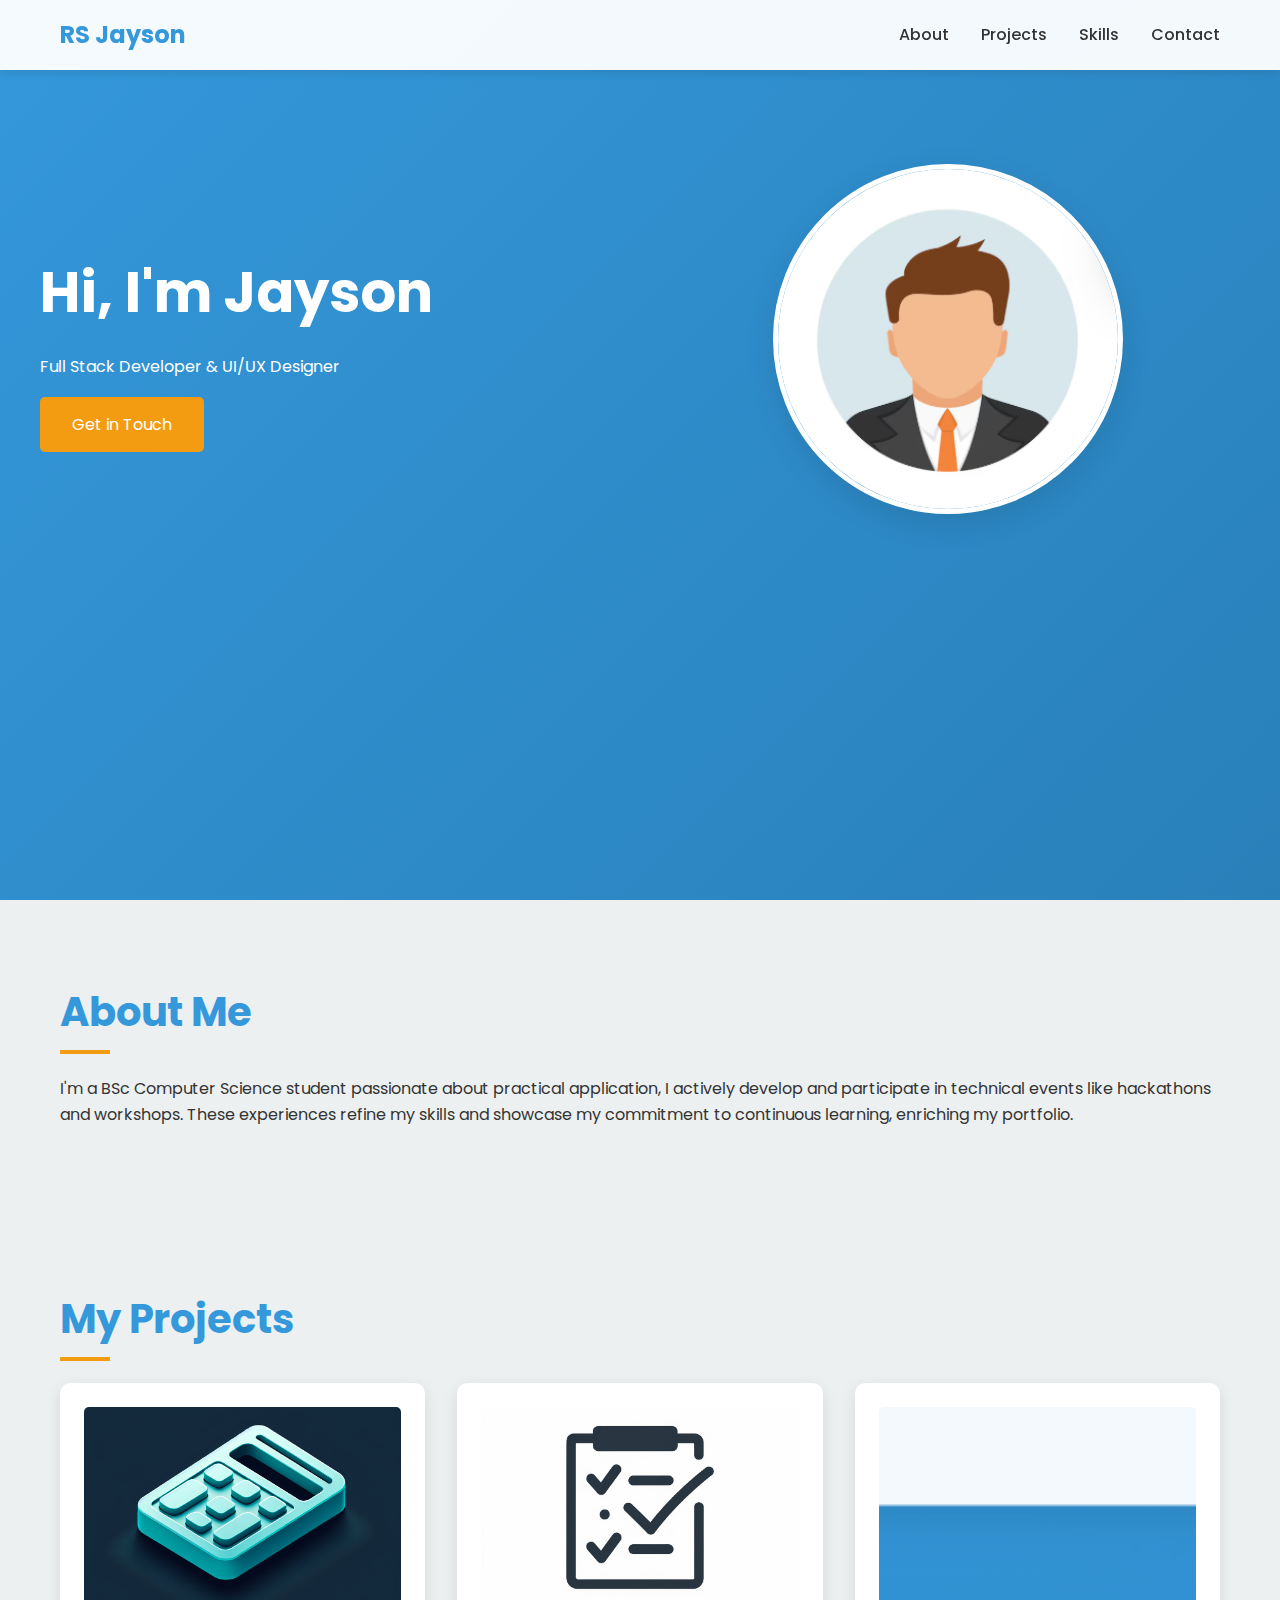
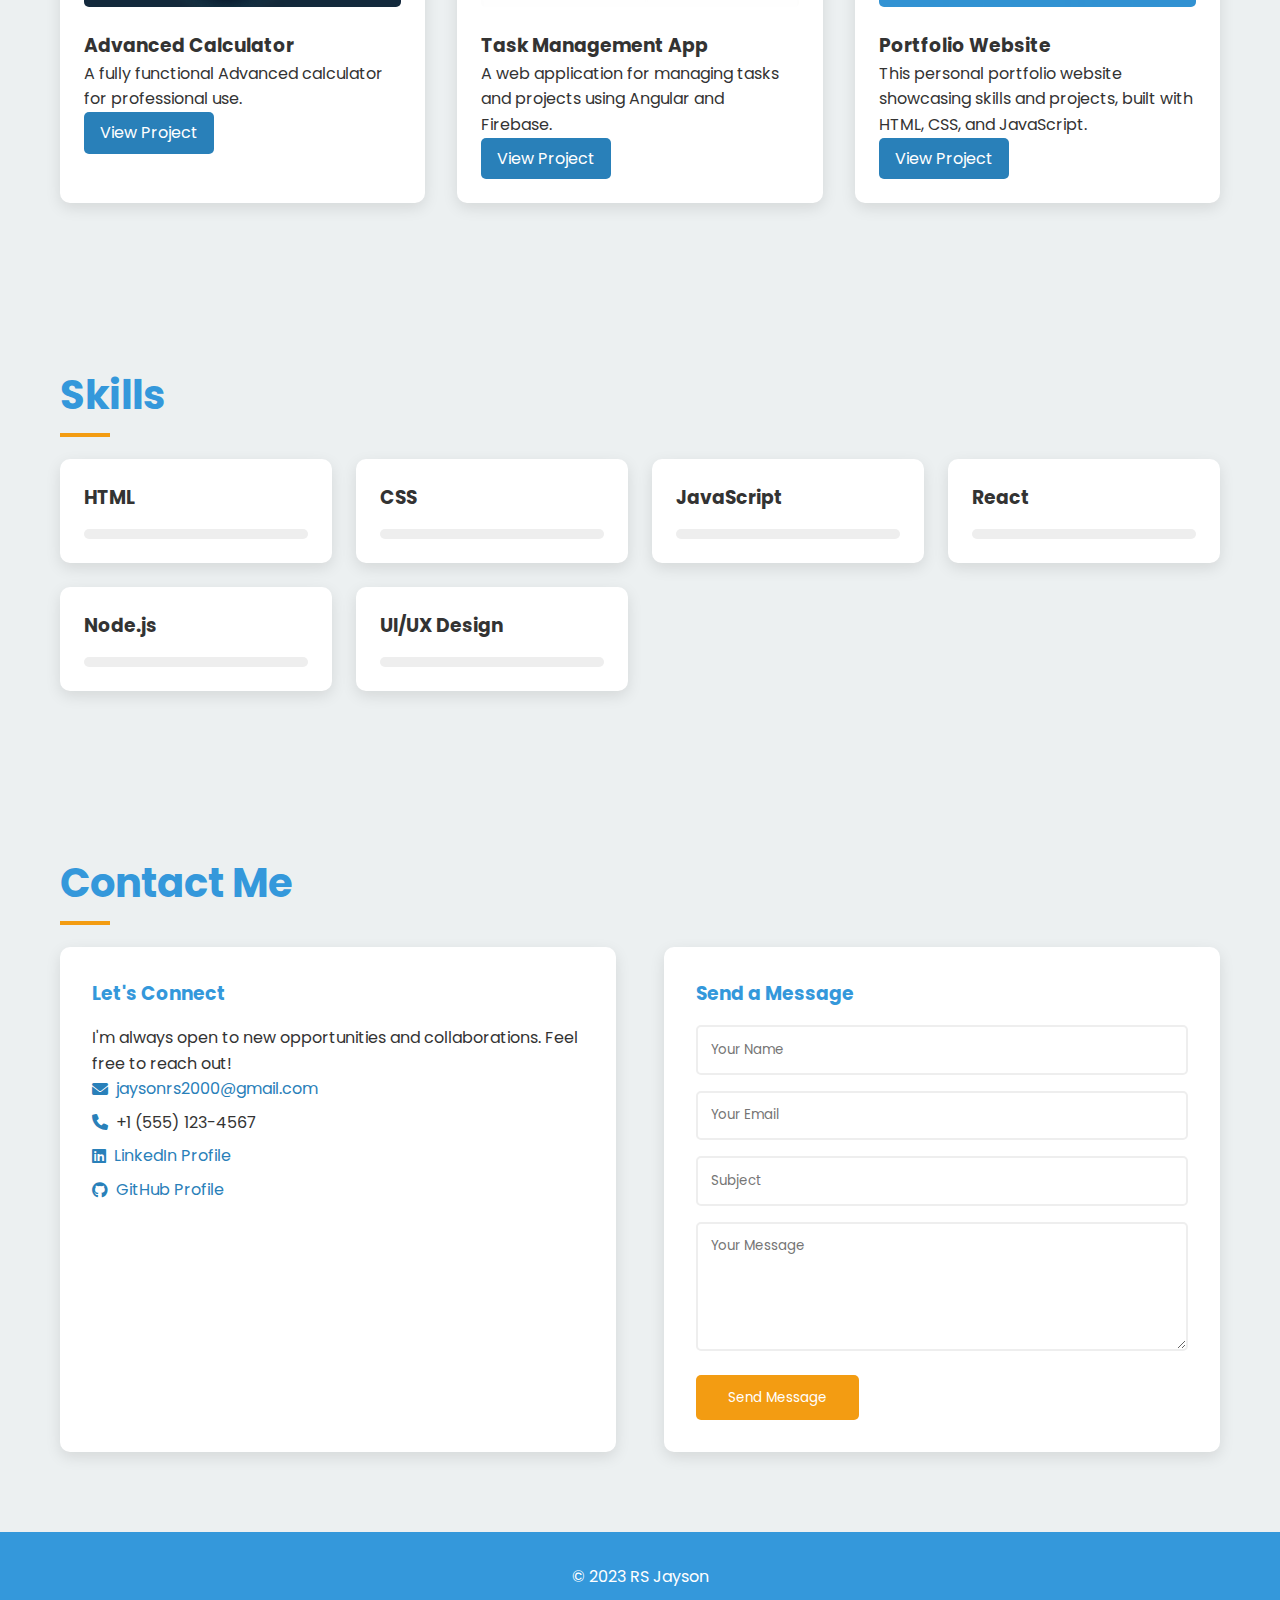
==== index.html @ 8cc0d0b0 "Add files via upload" ====
<!DOCTYPE html>
<html lang="en">
<head>
    <meta charset="UTF-8">
    <meta name="viewport" content="width=device-width, initial-scale=1.0">
    <title>RS Jayson - Portfolio</title>
    <link href="https://fonts.googleapis.com/css2?family=Poppins:wght@300;400;600;700&display=swap" rel="stylesheet">
    <link rel="stylesheet" href="https://cdnjs.cloudflare.com/ajax/libs/font-awesome/6.0.0/css/all.min.css">
    <link rel="stylesheet" href="style.css">
    <link rel="icon" href="imgs/portfolio.png" type="image/x-icon">
</head>
<body>
    <header>
        <div class="container" style="display: flex; justify-content: space-between; align-items: center;">
            <div class="logo">
                <a href="#">RS Jayson</a>
            </div>
            <nav>
                <ul>
                    <li><a href="#about">About</a></li>
                    <li><a href="#projects">Projects</a></li>
                    <li><a href="#skills">Skills</a></li>
                    <li><a href="#contact">Contact</a></li>
                </ul>
            </nav>
        </div>
    </header>

    <section id="hero">
        <div class="container hero-content">
            <div class="hero-text">
                <h1>Hi, I'm Jayson</h1>
                <p>Full Stack Developer & UI/UX Designer</p>
                <div style="margin-top: 2rem;">
                    <a href="#contact" class="cta-button">Get in Touch</a>
                </div>
            </div>
            <div class="hero-image">
                <img src="imgs/profile.png" alt="Your Photo">
            </div>
        </div>
    </section>

    <section id="about">
        <div class="container full-screen-section section-heading-left">
            <h2>About Me</h2>
            <p>I'm a BSc Computer Science student passionate about practical application, I actively develop and participate in technical events like hackathons and workshops. These experiences refine my skills and showcase my commitment to continuous learning, enriching my portfolio.</p>
        </div>
    </section>

    <section id="projects">
        <div class="container project-section section-heading-left">
            <h2>My Projects</h2>
            <div class="project-grid">
                <div class="project">
                    <img src="imgs/calculator.png" alt="Project 1">
                    <h3>Advanced Calculator</h3>
                    <p>A fully functional Advanced calculator for professional use.</p>
                    <a href="projects/calculator/index.html" target="_blank">View Project</a>
                </div>
                <div class="project">
                    <img src="imgs/task_management.jpg" alt="Project 2">
                    <h3>Task Management App</h3>
                    <p>A web application for managing tasks and projects using Angular and Firebase.</p>
                    <a href="projects/task_manager/index.html" target="_blank">View Project</a>
                </div>
                <div class="project">
                    <img src="imgs/portfolio.png" alt="Project 3">
                    <h3>Portfolio Website</h3>
                    <p>This personal portfolio website showcasing skills and projects, built with HTML, CSS, and JavaScript.</p>
                    <a href="index.html" target="_blank">View Project</a>
                </div>
            </div>
        </div>
    </section>

    <section id="skills">
        <div class="container full-screen-section section-heading-left">
            <h2>Skills</h2>
            <div class="skills-list">
                <div class="skill-item">
                    <h3>HTML</h3>
                    <div class="skill-bar">
                        <div class="skill-progress" data-progress="95%"></div>
                    </div>
                </div>
                <div class="skill-item">
                    <h3>CSS</h3>
                    <div class="skill-bar">
                        <div class="skill-progress" data-progress="90%"></div>
                    </div>
                </div>
                <div class="skill-item">
                    <h3>JavaScript</h3>
                    <div class="skill-bar">
                        <div class="skill-progress" data-progress="85%"></div>
                    </div>
                </div>
                <div class="skill-item">
                    <h3>React</h3>
                    <div class="skill-bar">
                        <div class="skill-progress" data-progress="80%"></div>
                    </div>
                </div>
                <div class="skill-item">
                    <h3>Node.js</h3>
                    <div class="skill-bar">
                        <div class="skill-progress" data-progress="75%"></div>
                    </div>
                </div>
                <div class="skill-item">
                    <h3>UI/UX Design</h3>
                    <div class="skill-bar">
                        <div class="skill-progress" data-progress="70%"></div>
                    </div>
                </div>
            </div>
        </div>
    </section>

    <section id="contact">
      <div class="container contact-section section-heading-left">
        <h2>Contact Me</h2>
        <div class="contact-content">
            <div class="contact-info">
                <h3>Let's Connect</h3>
                <p>I'm always open to new opportunities and collaborations. Feel free to reach out!</p>
                <ul>
                    <li><i class="fas fa-envelope"></i> <a href="mailto:jaysonrs2000@gmail.com">jaysonrs2000@gmail.com</a></li>
                    <li><i class="fas fa-phone"></i> +1 (555) 123-4567</li>
                    <li><i class="fab fa-linkedin"></i> <a href="https://www.linkedin.com/in/jayson-rs-a911672a8" target="_blank">LinkedIn Profile</a></li>
                    <li><i class="fab fa-github"></i> <a href="https://github.com/Jayson-RS" target="_blank">GitHub Profile</a></li>
                </ul>
            </div>

            <div class="contact-form">
                <h3>Send a Message</h3>
                <form action="#" method="post">
                    <input type="text" name="name" placeholder="Your Name" required>
                    <input type="email" name="email" placeholder="Your Email" required>
                    <input type="text" name="subject" placeholder="Subject">
                    <textarea name="message" placeholder="Your Message" rows="5" required></textarea>
                    <button type="submit">Send Message</button>
                </form>
            </div>
        </div>
      </div>
    </section>

    <footer>
        <div class="container">
            <p>© 2023 RS Jayson</p>
        </div>
    </footer>

    <script src="script.js"></script>
</body>
</html>
---- style.css ----
:root {
    --primary-color: #3498db; /* A classic blue */
    --secondary-color: #2980b9; /* A darker shade of blue */
    --accent-color: #f39c12; /* A warm orange-yellow */
    --text-color: #333;
    --bg-color: #ecf0f1; /* A light gray background */
    --card-bg: #FFFFFF; /* Background for cards */
    --shadow-color: rgba(0, 0, 0, 0.1); /* Shadow color */
}

* {
    margin: 0;
    padding: 0;
    box-sizing: border-box;
    font-family: 'Poppins', sans-serif;
}

html {
    scroll-behavior: smooth;
}

body {
    background-color: var(--bg-color);
    color: var(--text-color);
    line-height: 1.6;
}

.container {
    max-width: 1200px;
    margin: 0 auto;
    padding: 0 20px;
}

/* Header Styles */
header {
    background: rgba(255, 255, 255, 0.95);
    position: fixed;
    width: 100%;
    padding: 1rem 0;
    box-shadow: 0 2px 10px var(--shadow-color);
    z-index: 1000;
}

.logo a {
    font-size: 1.5rem;
    font-weight: 700;
    color: var(--primary-color);
    text-decoration: none;
}

nav ul {
    display: flex;
    gap: 2rem;
    list-style: none;
}

nav a {
    text-decoration: none;
    color: var(--text-color);
    font-weight: 500;
    transition: color 0.3s;
}

nav a:hover {
    color: var(--secondary-color);
}

/* Hero Section */
#hero {
    padding-top: 100px;
    min-height: 100vh;
    background: linear-gradient(135deg, var(--primary-color) 0%, var(--secondary-color) 100%);
    color: white;
}

.hero-content {
    display: flex;
    align-items: center;
    justify-content: space-between;
    padding: 4rem 0;
}

.hero-text {
    flex: 1;
    padding-right: 2rem;
}

.hero-text h1 {
    font-size: 3.5rem;
    margin-bottom: 1rem;
}

.hero-image {
    flex: 1;
    text-align: center;
}

.hero-image img {
    width: 350px;
    height: 350px;
    border-radius: 50%;
    border: 5px solid white;
    box-shadow: 0 10px 30px var(--shadow-color);
}

/* Sections Common Styles */
section {
    padding: 5rem 0;
}

.section-heading-left h2 {
    font-size: 2.5rem;
    color: var(--primary-color);
    margin-bottom: 2rem;
    position: relative;
}

.section-heading-left h2::after {
    content: '';
    position: absolute;
    bottom: -10px;
    left: 0;
    width: 50px;
    height: 4px;
    background: var(--accent-color);
}

/* Projects Section */
.project-grid {
    display: grid;
    grid-template-columns: repeat(auto-fit, minmax(300px, 1fr));
    gap: 2rem;
    margin-top: 2rem;
}

.project {
    background: var(--card-bg);
    border-radius: 10px;
    padding: 1.5rem;
    box-shadow: 0 5px 15px var(--shadow-color);
    transition: transform 0.3s;
}

.project:hover {
    transform: translateY(-10px);
}

.project img {
    width: 100%;
    height: 200px;
    object-fit: cover;
    border-radius: 5px;
    margin-bottom: 1rem;
}

.project a {
    display: inline-block;
    background: var(--secondary-color);
    color: white;
    padding: 0.5rem 1rem;
    border-radius: 5px;
    text-decoration: none;
    transition: background-color 0.3s;
}

.project a:hover {
    background-color: var(--primary-color);
}

/* Skills Section */
.skills-list {
    display: grid;
    grid-template-columns: repeat(auto-fit, minmax(250px, 1fr));
    gap: 1.5rem;
}

.skill-item {
    background: var(--card-bg);
    padding: 1.5rem;
    border-radius: 10px;
    box-shadow: 0 5px 15px var(--shadow-color);
}

.skill-bar {
    height: 10px;
    background: #eee;
    border-radius: 5px;
    margin-top: 1rem;
    overflow: hidden;
}

.skill-progress {
    height: 100%;
    background: var(--secondary-color);
    width: 0;
    transition: width 1s ease-in-out;
}

/* Contact Section */
.contact-content {
    display: grid;
    grid-template-columns: 1fr 1fr;
    gap: 3rem;
    margin-top: 2rem;
}

.contact-info {
    background: var(--card-bg);
    padding: 2rem;
    border-radius: 10px;
    box-shadow: 0 5px 15px var(--shadow-color);
}

.contact-info h3 {
    margin-bottom: 1rem;
    color: var(--primary-color);
}

.contact-info a {
    color: var(--secondary-color);
    text-decoration: none;
    transition: color 0.3s;
}

.contact-info a:hover {
    color: var(--primary-color);
}

.contact-info ul {
    list-style: none;
    padding: 0;
}

.contact-info ul li {
    margin-bottom: 0.5rem;
    display: flex;
    align-items: center;
    gap: 0.5rem;
}

.contact-info i {
    color: var(--secondary-color);
}

.contact-form {
    background: var(--card-bg);
    padding: 2rem;
    border-radius: 10px;
    box-shadow: 0 5px 15px var(--shadow-color);
}

.contact-form h3 {
    margin-bottom: 1rem;
    color: var(--primary-color);
}

.contact-form input,
.contact-form textarea {
    width: 100%;
    padding: 0.8rem;
    margin-bottom: 1rem;
    border: 2px solid #eee;
    border-radius: 5px;
    transition: border-color 0.3s;
}

.contact-form input:focus,
.contact-form textarea:focus {
    outline: none;
    border-color: var(--secondary-color);
}

button {
    background: var(--accent-color);
    color: white;
    padding: 0.8rem 2rem;
    border: none;
    border-radius: 5px;
    cursor: pointer;
    transition: background 0.3s;
}

button:hover {
    background: #e67e22; /* A slightly darker orange */
}

/* Media Queries */
@media (max-width: 768px) {
    .hero-content {
        flex-direction: column;
        text-align: center;
    }

    .contact-content {
        grid-template-columns: 1fr;
    }

    .hero-text h1 {
        font-size: 2.5rem;
    }
}

footer {
    background: var(--primary-color);
    color: white;
    padding: 2rem 0;
    text-align: center;
}

.cta-button {
    background: var(--accent-color);
    color: white;
    padding: 1rem 2rem;
    border-radius: 5px;
    text-decoration: none;
}
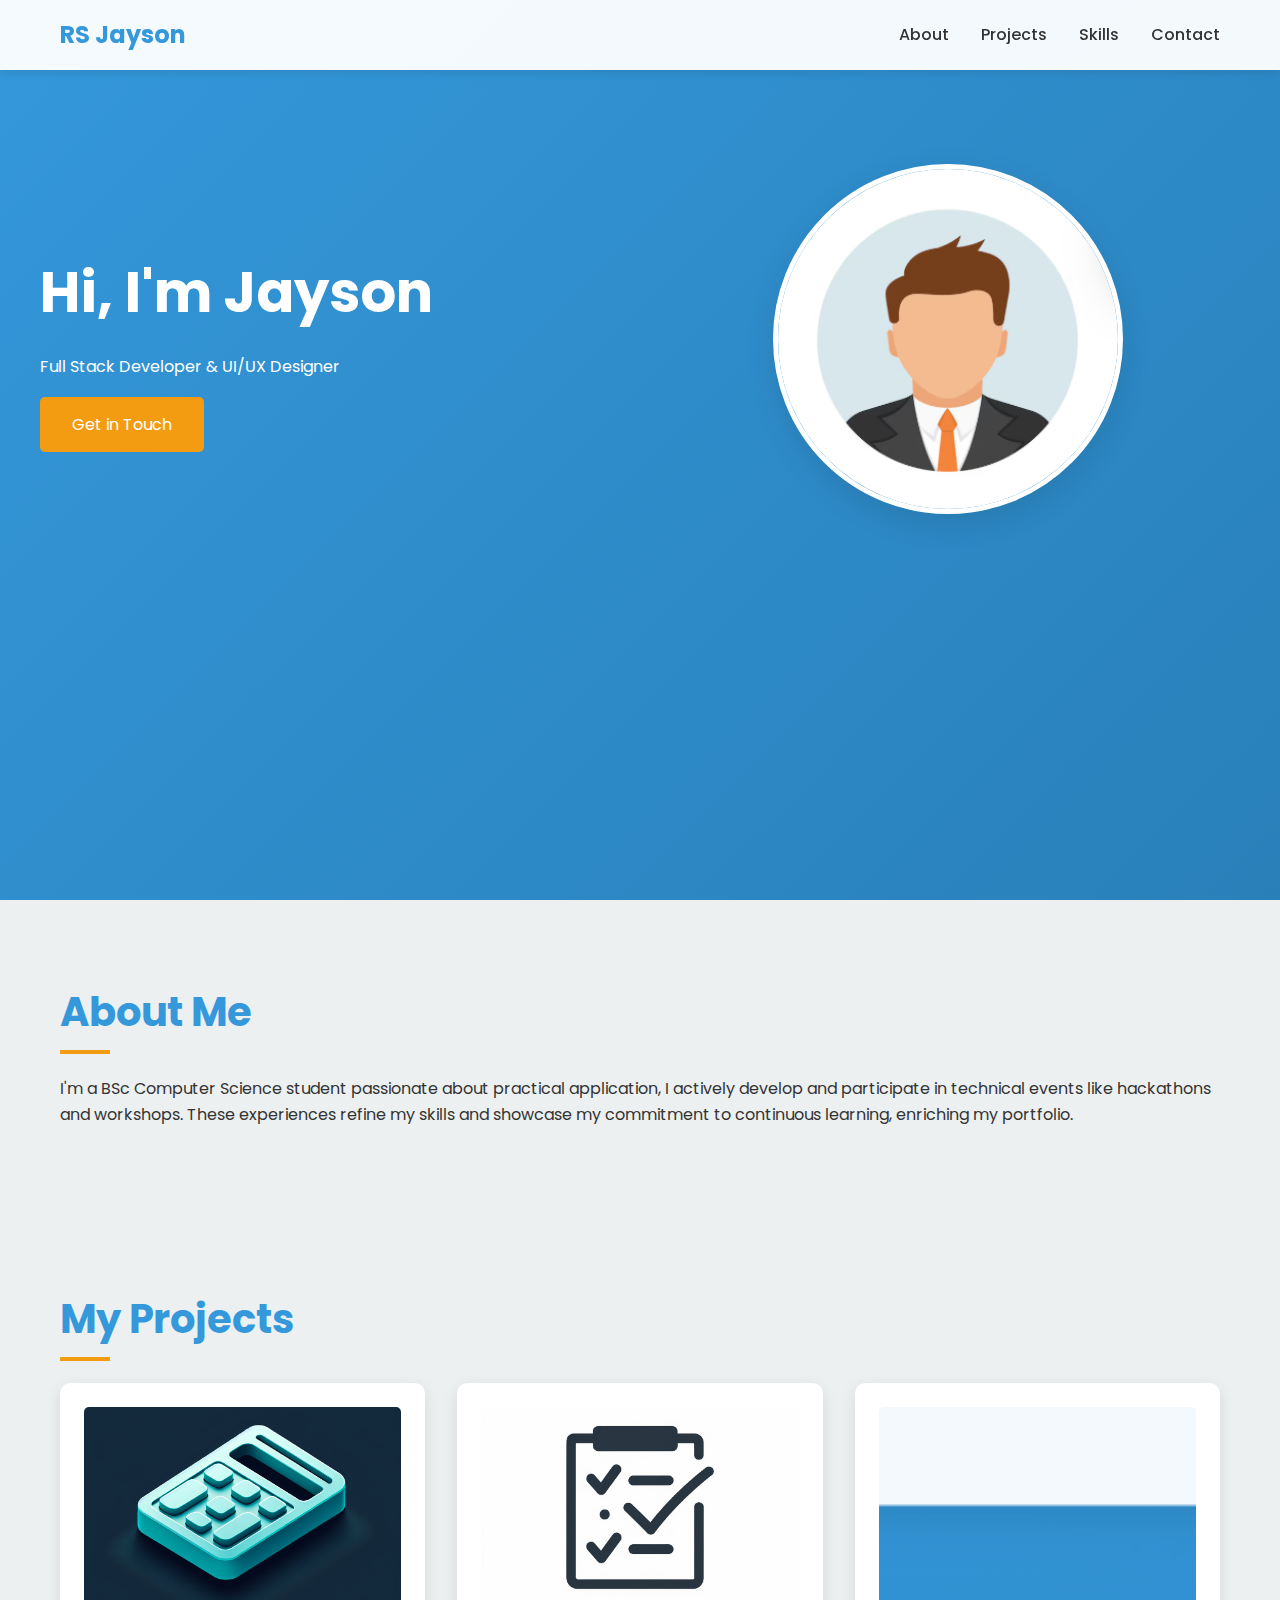
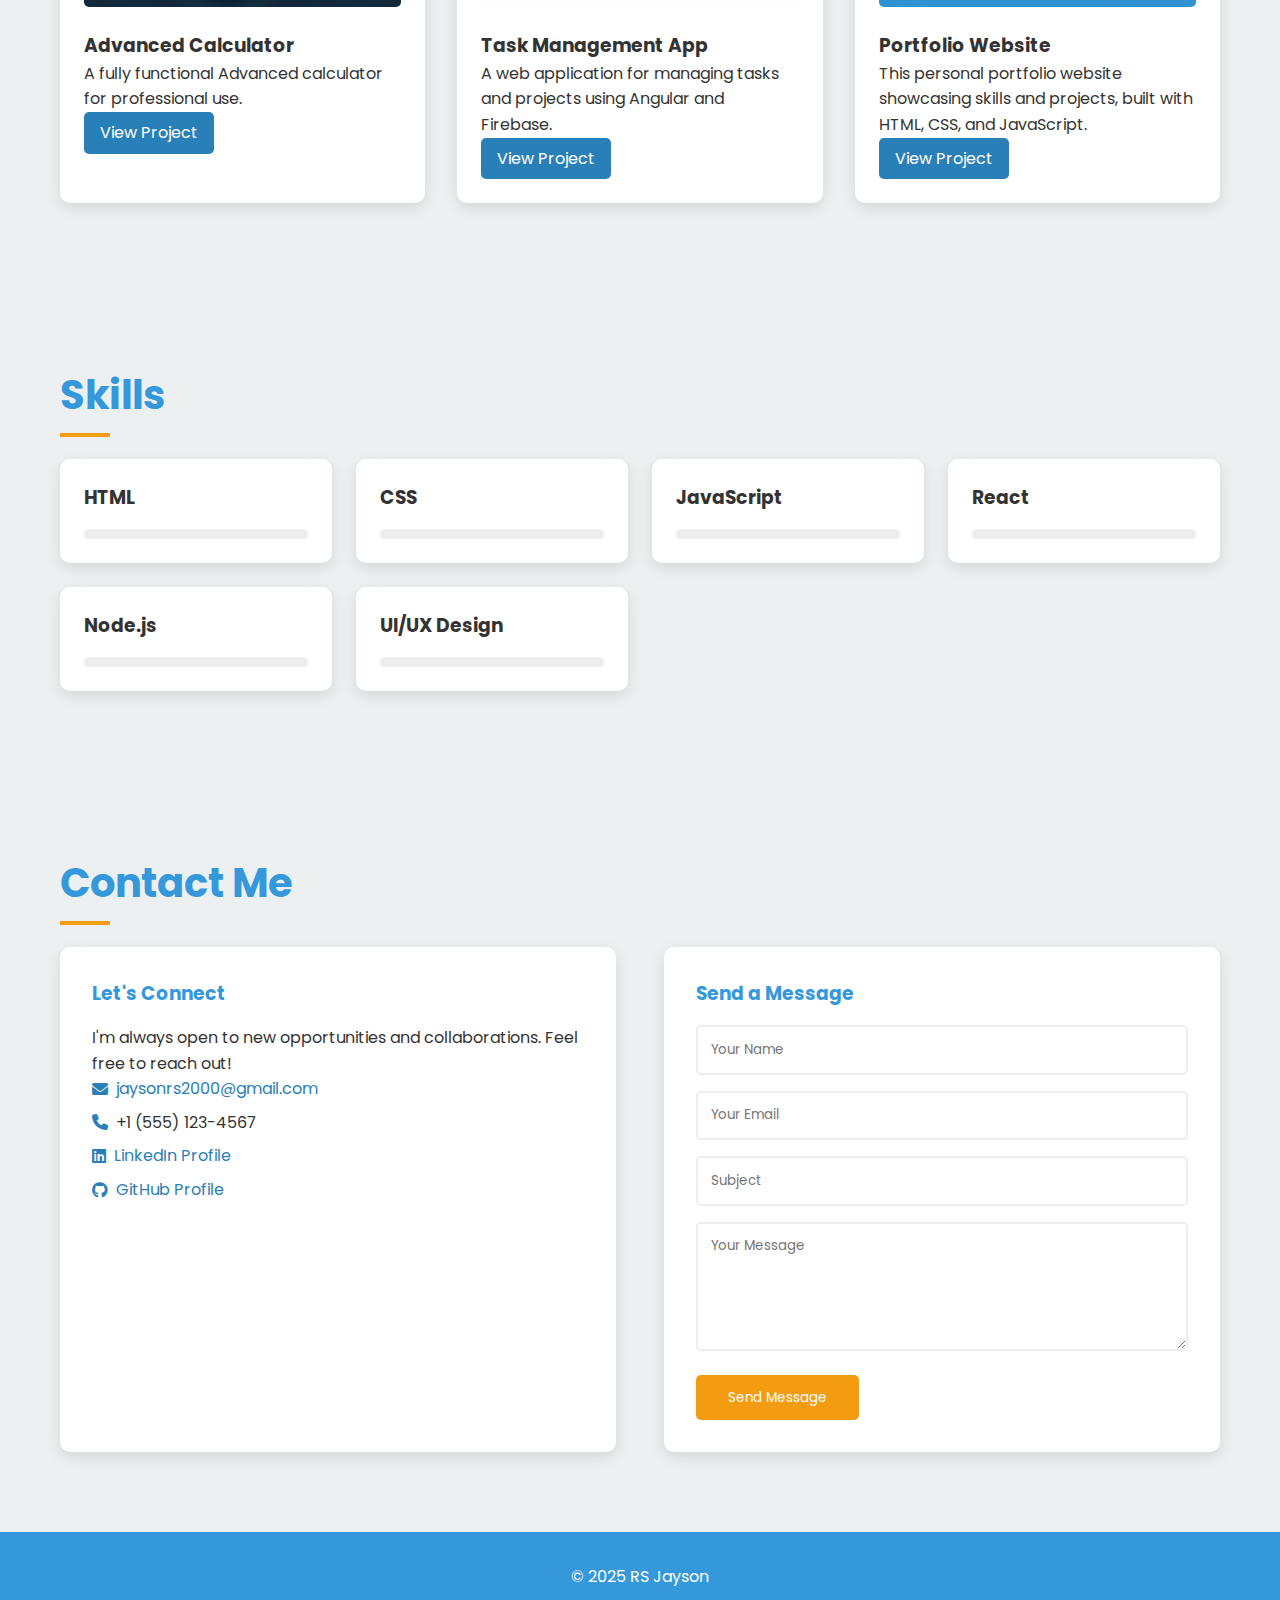
==== commit 686d80dd: "index.html" ====
--- a/index.html
+++ b/index.html
@@ -149,10 +149,10 @@
 
     <footer>
         <div class="container">
-            <p>© 2023 RS Jayson</p>
+            <p>© 2025 RS Jayson</p>
         </div>
     </footer>
 
     <script src="script.js"></script>
 </body>
-</html>+</html>
